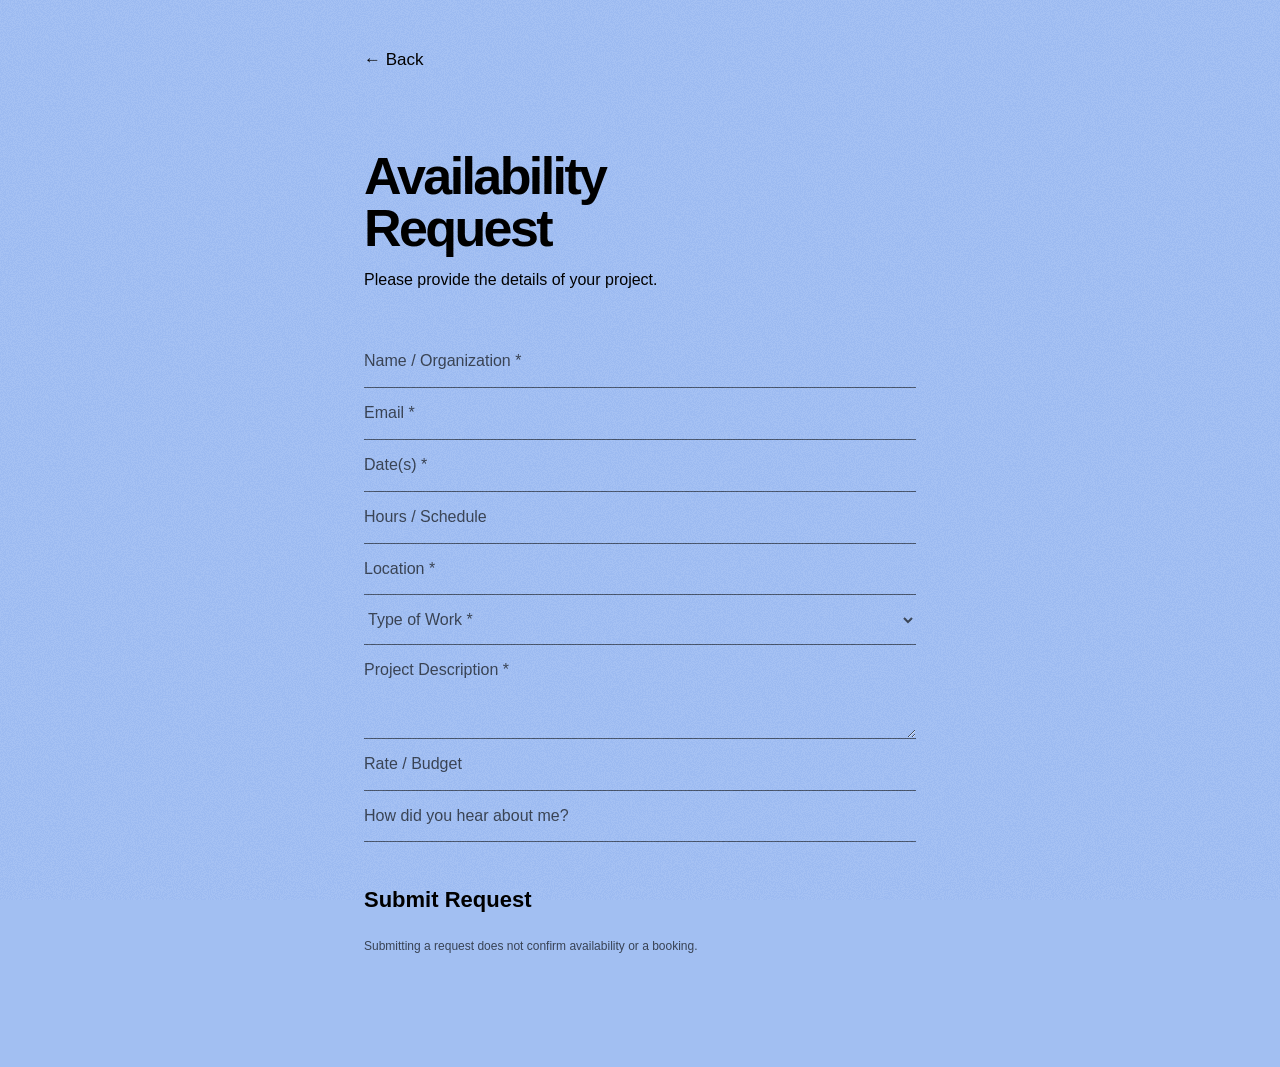
==== availability.html @ 6b3eeb83 "asdasda" ====
<!DOCTYPE html>
<html lang="en">

<head>
    <meta charset="UTF-8">
    <meta name="viewport" content="width=device-width, initial-scale=1.0">

    <title>Availability Request — Etienne Mason</title>

    <meta name="description"
        content="Submit an availability request for live audio engineering, A/V, recording, or creative audio work.">

    <link rel="stylesheet" href="styles.css">

    <style>

        /* ------------------------------------------
           AVAILABILITY PAGE
        ------------------------------------------ */

        .request-page {
            width: 100%;
            max-width: 600px;

            margin: 0 auto;
            padding: 50px 24px 100px;
        }

        .request-back {
            display: inline-block;

            color: #000;
            text-decoration: none;

            font-size: 17px;
            font-weight: 400;
        }

        .request-back:hover {
            font-weight: 700;
        }

        .request-title {
            margin: 80px 0 15px;

            font-family: Helvetica, Arial, sans-serif;
            font-size: clamp(32px, 7vw, 52px);
            font-weight: 700;

            line-height: 1;
            letter-spacing: -0.05em;
        }

        .request-intro {
            margin: 0 0 45px;

            font-size: 16px;
            line-height: 1.4;
        }

        /* Form uses existing styles.css rules */

        #availability-form {
            width: 100%;
        }

        #availability-form input,
        #availability-form select,
        #availability-form textarea {
            font-size: 16px;
        }

        .submit-inquiry {
            margin-top: 45px;
        }

        .availability-note {
            margin-top: 25px;
        }

        @media (max-width: 600px) {

            .request-page {
                padding:
                    40px 24px
                    calc(80px + env(safe-area-inset-bottom));
            }

            .request-title {
                margin-top: 75px;
            }

        }

    </style>
</head>

<body>

    <div class="grain-overlay"></div>

    <main class="request-page">

        <a class="request-back" href="index.html">
            ← Back
        </a>

        <h1 class="request-title">
            Availability<br>Request
        </h1>

        <p class="request-intro">
            Please provide the details of your project.
        </p>

        <form id="availability-form"
              action="https://formspree.io/f/mljgpwnj"
              method="POST">

            <input
                type="text"
                name="name"
                placeholder="Name / Organization *"
                aria-label="Name / Organization"
                autocomplete="name"
                required>

            <input
                type="email"
                name="email"
                placeholder="Email *"
                aria-label="Email"
                autocomplete="email"
                required>

            <input
                type="text"
                name="dates"
                placeholder="Date(s) *"
                aria-label="Date(s)"
                required>

            <input
                type="text"
                name="hours"
                placeholder="Hours / Schedule"
                aria-label="Hours / Schedule">

            <input
                type="text"
                name="location"
                placeholder="Location *"
                aria-label="Location"
                required>

            <select
                name="work_type"
                aria-label="Type of Work"
                required>

                <option value="" disabled selected>
                    Type of Work *
                </option>

                <option value="A1">A1</option>
                <option value="A2">A2</option>
                <option value="AV">A/V</option>
                <option value="Live Recording">Live Recording</option>
                <option value="Creative Audio">Creative Audio</option>
                <option value="Other">Other</option>

            </select>

            <textarea
                name="description"
                placeholder="Project Description *"
                aria-label="Project Description"
                rows="3"
                required></textarea>

            <input
                type="text"
                name="budget"
                placeholder="Rate / Budget"
                aria-label="Rate / Budget">

            <input
                type="text"
                name="referral"
                placeholder="How did you hear about me?"
                aria-label="How did you hear about me?">

            <button
                type="submit"
                class="submit-inquiry">

                Submit Request

            </button>

            <p class="availability-note">
                Submitting a request does not confirm
                availability or a booking.
            </p>

        </form>

        <p id="form-success"
           class="form-feedback"
           role="status"
           hidden>
            Request received. Thank you.
        </p>

        <p id="form-error"
           class="form-feedback"
           role="alert"
           hidden>
            Something went wrong. Please try again or use the Contact link.
        </p>

    </main>

    <script>

        const form = document.getElementById("availability-form");
        const successMessage = document.getElementById("form-success");
        const errorMessage = document.getElementById("form-error");

        form.addEventListener("submit", async function (event) {

            event.preventDefault();

            const submitButton = form.querySelector('button[type="submit"]');

            successMessage.hidden = true;
            errorMessage.hidden = true;

            submitButton.disabled = true;
            submitButton.textContent = "Submitting...";

            try {

                const response = await fetch(form.action, {
                    method: "POST",
                    body: new FormData(form),
                    headers: {
                        "Accept": "application/json"
                    }
                });

                if (!response.ok) {
                    throw new Error("Submission failed");
                }

                form.reset();
                form.hidden = true;
                successMessage.hidden = false;

            } catch (error) {

                errorMessage.hidden = false;

            } finally {

                submitButton.disabled = false;
                submitButton.textContent = "Submit Request";

            }

        });

    </script>

</body>

</html>
---- styles.css ----
/* --------------------------------------------------
   BASE
-------------------------------------------------- */

* {
  box-sizing: border-box;
}

html,
body {
  margin: 0;
  width: 100%;
  min-height: 100%;
}

body {
  background: #a2bff2;
  color: #000;
  font-family: Helvetica, Arial, sans-serif;
}


/* --------------------------------------------------
   PAGE
-------------------------------------------------- */

.page {
  position: relative;

  width: 100%;
  min-height: 100vh;

  padding:
    clamp(40px, 9vw, 140px) clamp(60px, 11vw, 180px);

  display: flex;
  align-items: center;
}


/* --------------------------------------------------
   MAIN IDENTITY
-------------------------------------------------- */

.identity {
  width: 100%;
  max-width: 1100px;

  transform: translateY(-5vh);
}


/* --------------------------------------------------
   NAME
-------------------------------------------------- */

h1 {
  margin: 0;

  font-family: "Arial Black", "Helvetica Neue", Helvetica, Arial, sans-serif;
  font-size: clamp(50px, 6.5vw, 105px);
  font-weight: 900;

  line-height: 0.78;
  letter-spacing: -0.08em;

  /* Optical alignment with text below */
  margin-left: -0.075em;
}


/* --------------------------------------------------
   LOCATION
-------------------------------------------------- */

.location {
  margin: 10px 0 0;

  font-size: clamp(12px, 1.15vw, 16px);
  line-height: 1;
}


/* --------------------------------------------------
   DESCRIPTION
-------------------------------------------------- */

.description {

  margin: 40px 0 0;

  font-size: clamp(21px, 2.35vw, 34px);

  font-weight: 500;

  line-height: 0.94;

  letter-spacing: -0.04em;

}


/* --------------------------------------------------
   LINKS
-------------------------------------------------- */

.links {

  margin-top: 30px;

  display: flex;

  flex-direction: column;

  align-items: flex-start;

}

.links a {
  color: #000;
  text-decoration: none;

  font-size: clamp(18px, 1.8vw, 26px);
  font-weight: 400;
  line-height: 1.1;

  letter-spacing: -0.025em;
}

.links a:hover {
  font-weight: 700;
}


/* --------------------------------------------------
   AVAILABILITY REQUEST
-------------------------------------------------- */

.availability {
  position: absolute;

  right: clamp(30px, 5vw, 80px);
  bottom: clamp(30px, 5vw, 70px);

  width: min(460px, calc(100vw - 60px));

  text-align: right;
}

/* Toggle */

.availability summary {
  display: inline-block;

  cursor: pointer;
  list-style: none;

  font-size: clamp(18px, 1.7vw, 24px);
  font-weight: 600;
  line-height: 1.2;
  letter-spacing: -0.025em;
}

.availability summary::marker {
  content: "";
}

.availability summary::-webkit-details-marker {
  display: none;
}

.availability summary:hover {
  font-weight: 700;
}

/* Form opens upward */

.availability[open] .availability-content {
  position: absolute;

  bottom: calc(100% + 25px);
  right: 0;

  width: 100%;

  max-height: calc(100dvh - 160px);
  overflow-y: auto;

  padding: 20px;

  background: #a2bff2;
  z-index: 10;

  text-align: left;
}

/* Form */

#availability-form {
  display: flex;
  flex-direction: column;
  align-items: stretch;
}

#availability-form[hidden] {
  display: none;
}

#availability-form input,
#availability-form textarea,
#availability-form select {
  width: 100%;
  min-width: 0;

  margin: 0;
  padding: 15px 0;

  border: none;
  border-bottom: 1px solid rgba(0, 0, 0, 0.55);
  border-radius: 0;

  background: transparent;
  color: #000;

  font-family: Helvetica, Arial, sans-serif;
  font-size: 17px;
  font-weight: 400;
  line-height: 1.3;

  outline: none;
}

#availability-form textarea {
  resize: vertical;
  min-height: 80px;
}

#availability-form input:focus,
#availability-form textarea:focus,
#availability-form select:focus {
  border-bottom-width: 2px;
}

#availability-form input::placeholder,
#availability-form textarea::placeholder {
  color: rgba(0, 0, 0, 0.65);
  opacity: 1;
}

#availability-form select:invalid {
  color: rgba(0, 0, 0, 0.65);
}

#availability-form select option {
  color: #000;
}

/* Submit */

.submit-inquiry {
  align-self: flex-start;

  margin-top: 35px;
  padding: 0;

  border: none;
  background: none;
  color: #000;

  font-family: inherit;
  font-size: 22px;
  font-weight: 600;

  cursor: pointer;
}

.submit-inquiry:hover {
  font-weight: 800;
}

.submit-inquiry:disabled {
  opacity: 0.5;
  cursor: wait;
}

/* Messages */

.availability-note {
  margin-top: 20px;

  font-size: 12px;
  line-height: 1.4;
  opacity: 0.65;
}

.form-feedback {
  margin-top: 25px;
  font-size: 16px;
  line-height: 1.4;
}

.form-feedback[hidden] {
  display: none;
}



/* --------------------------------------------------
   MAYSUN
-------------------------------------------------- */

.links .maysun {
  position: relative;

  margin-top: 20px;

  color: #000;
  text-decoration: none;

  font-size: 13px;
  font-weight: 400;

  letter-spacing: -0.02em;
  line-height: 1;

  opacity: 0.4;

  transition: opacity 0.2s ease;
}

/* Cross-out */

.maysun::after {
  content: "";

  position: absolute;

  left: -10%;
  top: 50%;

  width: 120%;
  height: 2px;

  background: #000;

  transform: rotate(-7deg);

  pointer-events: none;
}

/* Hover */

.links .maysun:hover {
  opacity: 1;
  font-weight: 700;
}

.maysun:hover::after {
  display: none;
}

/* Mobile availability link: hidden on desktop */

.availability-mobile {
  display: none;
}

/* --------------------------------------------------
   MOBILE
-------------------------------------------------- */

@media (max-width: 600px) {

  .page {
    padding: 35px 24px 60px;
    align-items: flex-start;
  }

  .identity {
    margin-top: 25vh;
    transform: none;
  }

  header {
    width: fit-content;
    margin: 0 auto;
  }

  h1 {
    font-size: 46px;
    line-height: 0.8;
    letter-spacing: -0.08em;
    margin-left: -0.075em;
  }

  .location {
    margin-top: 3px;
    font-size: 12px;
    text-align: left;
  }

  .description {
    margin-top: 30px;
    font-size: 23px;
    text-align: center;
    line-height: 1.02;
  }

  .links {
    margin-top: 80px;
    align-items: center;
    width: 100%;
  }

  .links a {
    font-size: 21px;
  }

  .links a[href^="mailto:"] {
    font-weight: 700;
  }

  .links .maysun {
    margin-top: 10px;
    font-size: 12px;
  }

  /* Hide desktop dropdown */

  .availability {
    display: none;
  }

  /* Mobile link in normal page flow */

  .availability-mobile {
    display: block;

    width: fit-content;
    margin: 100px auto 0;

    color: #000;
    text-decoration: none;

    font-size: 18px;
    font-weight: 600;
    letter-spacing: -0.025em;
    line-height: 1.2;

    text-align: center;
  }

  .availability-mobile:hover {
    font-weight: 700;
  }

}

/* --------------------------------------------------
   FILM GRAIN
-------------------------------------------------- */

.grain-overlay {
  position: fixed;
  inset: 0;

  background-image: url("assets/images/misc/grain.gif");
  background-repeat: repeat;

  opacity: 0.08;
  mix-blend-mode: soft-light;

  pointer-events: none;
  z-index: 9999;
}
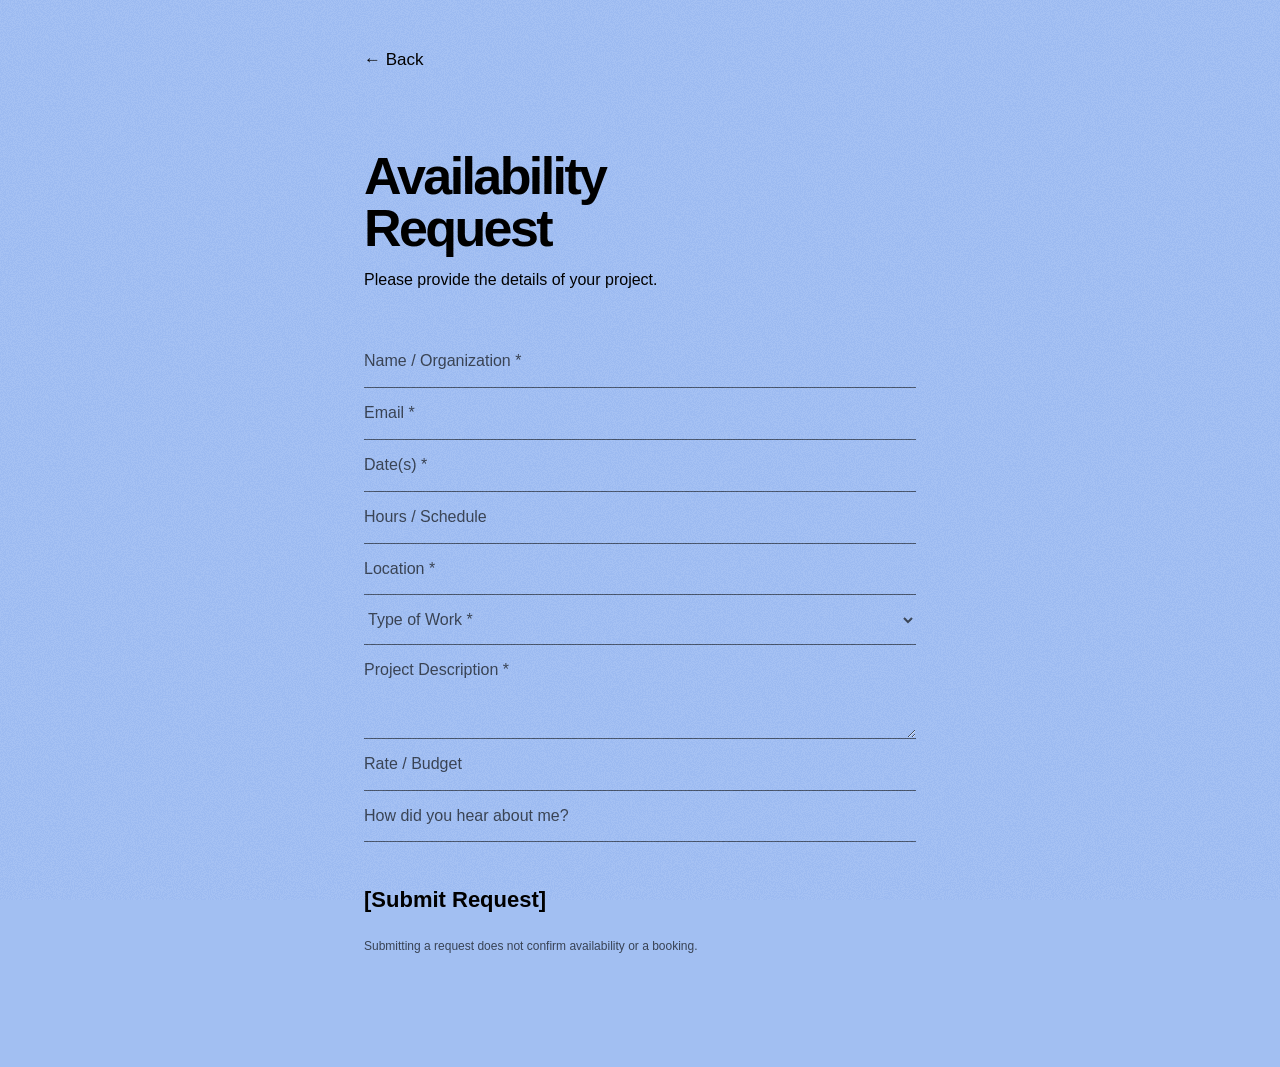
==== commit 9f6ee329: "mobile" ====
--- a/availability.html
+++ b/availability.html
@@ -194,7 +194,7 @@
                 type="submit"
                 class="submit-inquiry">
 
-                Submit Request
+                [Submit Request]
 
             </button>
 
--- a/styles.css
+++ b/styles.css
@@ -31,10 +31,10 @@
   min-height: 100vh;
 
   padding:
-    clamp(40px, 9vw, 140px) clamp(60px, 11vw, 180px);
+    clamp(80px, 24vh, 280px) clamp(60px, 11vw, 180px) clamp(40px, 9vw, 140px);
 
   display: flex;
-  align-items: center;
+  align-items: flex-start;
 }
 
 
@@ -45,8 +45,6 @@
 .identity {
   width: 100%;
   max-width: 1100px;
-
-  transform: translateY(-5vh);
 }
 
 
@@ -129,6 +127,180 @@
 
 .links a:hover {
   font-weight: 700;
+}
+
+
+/* --------------------------------------------------
+   PATCH CABLE MENUS
+-------------------------------------------------- */
+
+.route-menu {
+  position: relative;
+  width: fit-content;
+}
+
+.route-menu summary {
+  display: flex;
+  align-items: center;
+  gap: 9px;
+
+  width: fit-content;
+
+  cursor: pointer;
+  list-style: none;
+
+  font-size: clamp(18px, 1.8vw, 26px);
+  font-weight: 400;
+  line-height: 1.1;
+  letter-spacing: -0.025em;
+}
+
+.route-menu summary::marker {
+  content: "";
+}
+
+.route-menu summary::-webkit-details-marker {
+  display: none;
+}
+
+.route-menu summary:hover {
+  font-weight: 700;
+}
+
+/* Physical jacks */
+
+.route-menu .jack {
+  display: inline-block;
+  flex: 0 0 9px;
+
+  width: 9px;
+  height: 9px;
+
+  border: 1px solid #000;
+  border-radius: 50%;
+
+  background: #a2bff2;
+
+  position: relative;
+  z-index: 2;
+}
+
+/* Parent jack is filled when patched */
+
+.route-menu[open] summary .jack {
+  background: #000;
+}
+
+.source-jacks {
+  display: flex;
+  gap: 5px;
+  align-items: center;
+}
+
+.route-menu[open] summary .source-jacks .jack {
+  background: #000;
+}
+
+/* Destinations */
+
+.route-options {
+  position: relative;
+  display: flex;
+  flex-direction: column;
+  width: fit-content;
+  padding: 4px 0 12px 80px;
+}
+
+.route-options a,
+.route-options button {
+  display: flex;
+  align-items: center;
+  gap: 9px;
+
+  width: fit-content;
+
+  margin: 0;
+  padding: 0;
+
+  border: none;
+  background: transparent;
+  color: #000;
+
+  font-family: Helvetica, Arial, sans-serif;
+  font-size: 15px;
+  font-weight: 400;
+  line-height: 1.6;
+  letter-spacing: -0.025em;
+
+  text-decoration: none;
+  white-space: nowrap;
+  cursor: pointer;
+}
+
+.route-options a:hover,
+.route-options button:hover {
+  font-weight: 700;
+}
+
+.route-options a:hover .jack,
+.route-options button:hover .jack {
+  background: #000;
+}
+
+/* SVG cable layer */
+
+.patch-cables {
+  position: absolute;
+  inset: 0;
+
+  width: 100%;
+  height: 100%;
+
+  overflow: visible;
+
+  pointer-events: none;
+  z-index: 1;
+}
+
+.patch-cables path {
+  fill: none;
+  stroke: rgba(0, 0, 0, 0.8);
+  stroke-width: 0.5;
+  stroke-linecap: round;
+}
+
+/* Opening animation */
+
+:root {
+  interpolate-size: allow-keywords;
+}
+
+.route-menu::details-content {
+  height: 0;
+  overflow: clip;
+  transition:
+    height 0.25s ease,
+    content-visibility 0.25s ease allow-discrete;
+}
+
+.route-menu[open]::details-content {
+  height: auto;
+}
+
+.route-menu[open] .route-options {
+  animation: route-reveal 0.25s ease-out;
+}
+
+@keyframes route-reveal {
+  from {
+    opacity: 0;
+    transform: translateY(-5px);
+  }
+
+  to {
+    opacity: 1;
+    transform: translateY(0);
+  }
 }
 
 
@@ -373,11 +545,11 @@
 
   .page {
     padding: 35px 24px 60px;
-    align-items: flex-start;
+    display: block;
   }
 
   .identity {
-    margin-top: 25vh;
+    margin-top: 5vh;
     transform: none;
   }
 
@@ -416,9 +588,6 @@
     font-size: 21px;
   }
 
-  .links a[href^="mailto:"] {
-    font-weight: 700;
-  }
 
   .links .maysun {
     margin-top: 10px;
@@ -437,7 +606,7 @@
     display: block;
 
     width: fit-content;
-    margin: 100px auto 0;
+    margin: max(100px, 25vh) auto 0;
 
     color: #000;
     text-decoration: none;
@@ -454,6 +623,25 @@
     font-weight: 700;
   }
 
+  .route-menu summary {
+
+    font-size: 21px;
+
+  }
+
+  .route-options {
+    padding: 14px 0 18px 45px;
+  }
+
+
+  .route-options a,
+
+  .route-options button {
+
+    font-size: 16px;
+
+  }
+
 }
 
 /* --------------------------------------------------
